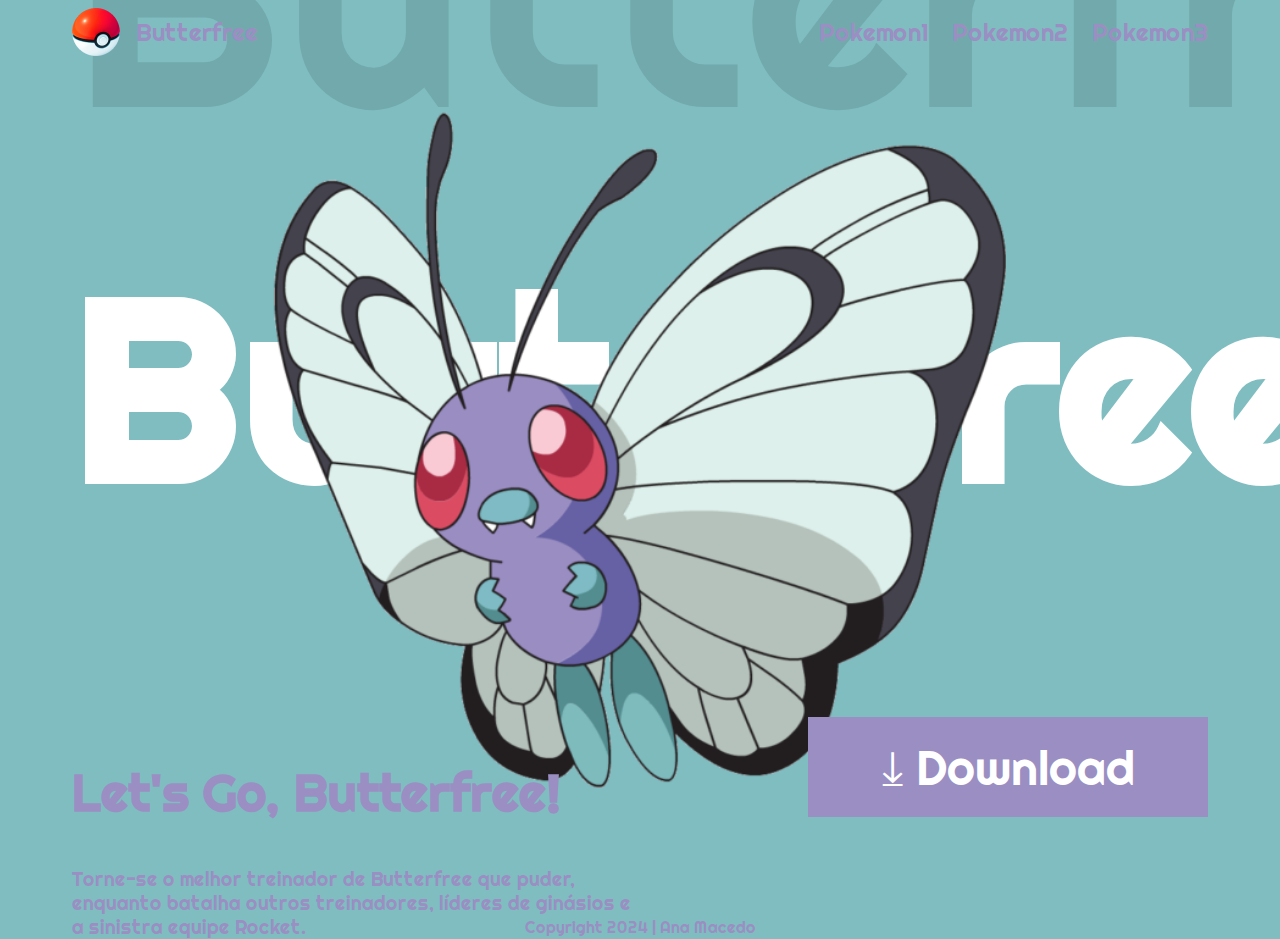
==== butterfree.html @ 5c9e25f2 "concluido" ====
<!DOCTYPE html>
<html lang="pt-br">
<head>
    <meta charset="UTF-8">
    <meta http-equiv="X-UA-Compatible" content="IE=edge">
    <meta name="viewport" content="width=device-width, initial-scale=1.0">
    <link rel="stylesheet" href="./Butterfree.css">
    <link rel="preconnect" href="https://fonts.googleapis.com">
<link rel="preconnect" href="https://fonts.gstatic.com" crossorigin>
<link href="https://fonts.googleapis.com/css2?family=Righteous&display=swap" rel="stylesheet">
    <title>Lets's Go, Betterfree!</title>
</head>
<body>
  <header>
    <a href="#">
        <img src="./img/poke-bola.png" alt="poke-bola">
        <span>Butterfree</span>
        <!-- spam é uma tag genérica para textos -->
    </a>
    <div>
        <a href="#">Pokemon1</a>
        <a href="#">Pokemon2</a>
        <a href="#">Pokemon3</a>
    </div>
  </header>
  <main>
    <div class="title">
        <h1>Butterfree</h1>
        <span>Butterfree</span>
    </div>
    <div class="container">
        <div>
            <h2>
                Let's Go, Butterfree!
            </h2>
            <p>
                Torne-se o melhor treinador de Butterfree que puder, enquanto batalha outros treinadores, líderes de ginásios e a sinistra equipe Rocket.
            </p>
        </div>
        <div class = "action" >
            <a href="#">
                &#10515; Download
            </a>
        </div>
    </div>
  </main>
  <footer>
    Copyright 2024 | Ana Macedo
  </footer>  
  <img src="./butterfree.png" alt="Butterfree" class="butterfree-image">
</body>
</html>
---- Butterfree.css ----
* resetando as config do navegador */
*{
    margin: 0;
    padding: 0;
    box-sizing: border-box;
}
a{
    text-decoration: none;
    /* para não ter sublinhado no link, e não mudar de cor ao clicar */
}
/* root cria variavel que vale para todo o arquivo, e sempre começa com -- */
:root{
    --primary-color: #7FBDC1;
    --second-color: #9B8EC2;
}
body{
    height: 100vh;
        /* vh é uma unidade de medida de %, que (vh, vw) fala para ocupar 100 da janela, já a porcentagem fala para 
        ocupar 100 do arquivo pai, tem q colocar para ele se esticar em tamanhos diferentes */
        background-color: var(--primary-color);
        display: flex;
        flex-direction: column;
        /* para o main ser flexivel o pai (body) precisa ser, flex é para acompanhar o tamanho das telas*/
        padding-inline: 64px;
        /* padding para dar margem de borda e inline para ser só aos lados */
        font-family: "Righteous", sans-serif;
}
header{
    height: 100px;
    display: flex;
    justify-content: space-between;
    z-index: 1;
    /* se espalhem entre */
}
header a{
    height: 100%;
    display: flex;
    align-items: center;
    /* align items só existe se o flex existir, alinha verticalmente e dentro da sua caixa */
    font-size: 24px;
    color: var(--second-color);
    gap: 16px;
    /* gap: espaço entre os itens enquanto ele for flex */

}
header div{
    display: flex;
    gap: 24px;
}
main{
    flex-grow: 1;
    display: flex;
    flex-direction: column;
    /* flex para indicar a organização das coisas em colunas */
    justify-content: center;
    /* flex-grow é a propriedade dele se esticar o max que puder (só filhos de flex podem */
}
.title{
    position: relative;

}
.title h1{
    font-size: 20vw;
    /* está falando ultilize 20% da minha largura, independente do tamanho da tela */
    text-align: center;
    color: white;
}
.title span{
    position: absolute;
    /* position absolute faz ele não depender mais do pai e ganha algumas propriedade, como o top*/
    font-size: 25vw;
    top: -40%;
    left: 0;
    opacity: 0.1;}

    .container{
        height: 200px;
        display: flex;
        z-index: 1;
        /* trazer o texto p frente, p ficar em cima do pikachu */
    }
    .container div{
         width: 50%;
        /* falando para cada uma das divs ficar com 50% */
        color: var(--second-color);
    }
    .container h2{
        font-size: 4vw;
    }
    .container p{
        font-size: 1.5vw;
        width: 40pw;
    
    }
    .action{
        display: flex;
        justify-content: end;
    }
    .action a{
        display: flex;
        justify-content: center;
        align-items: center;
        height: 100px;
        width: 400px;
        background-color: var(--second-color);
        color: white;
        font-size: 48px;
    
    }
    
    footer{
        height: 50px;
        text-align: center;
        color: var(--second-color);
        font-size: italic;
    }
    .butterfree-image{
        position: absolute;
        left: 50%;
        top: 50%;
        transform: translate(-50%, -50%);
        height: 75vh;
        /* sempre usar essas 3 linhas para alinhar ao meio quanso usar position absolute (que solta do pai) */
    }
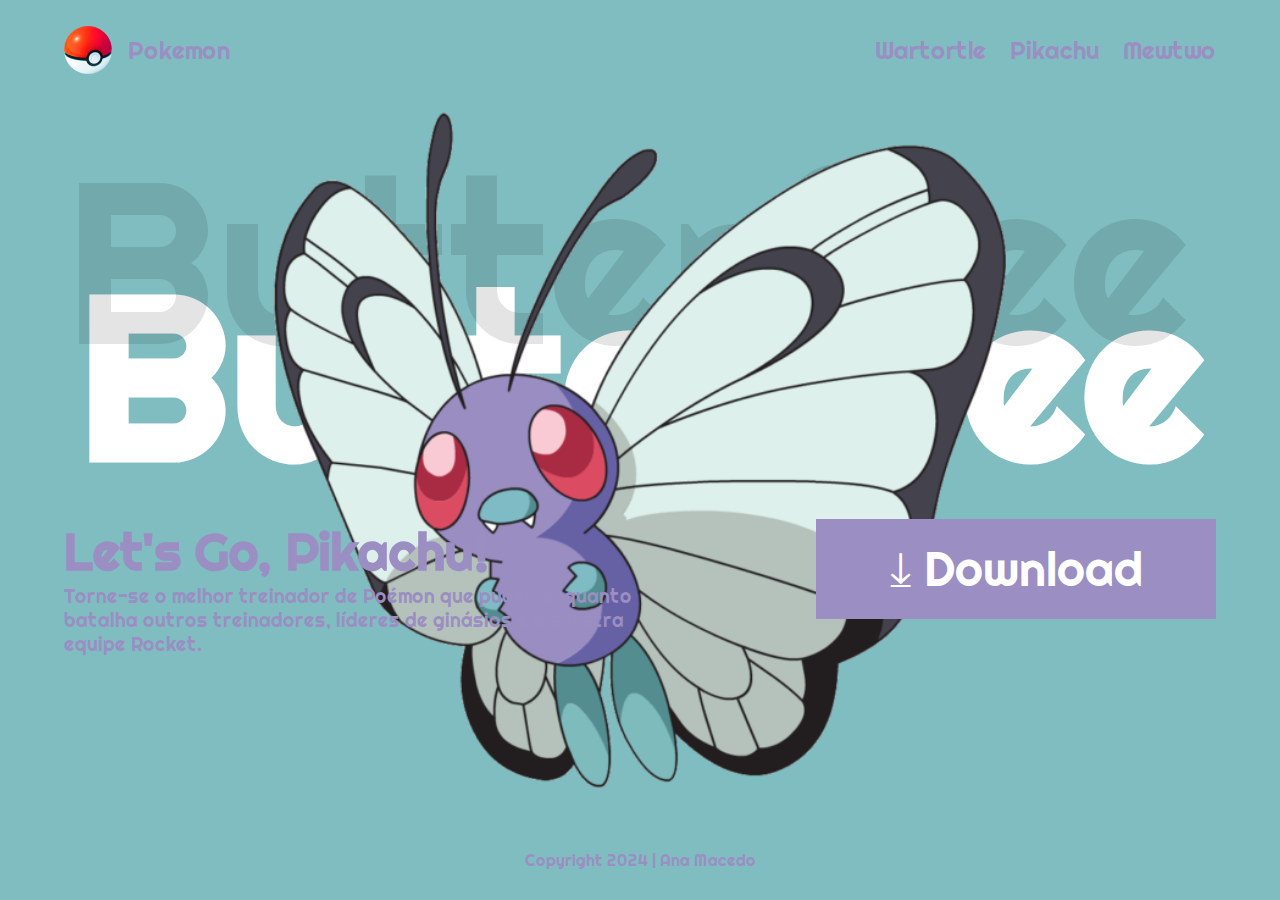
==== commit ab074e3c: "projeto atualizado" ====
--- a/butterfree.html
+++ b/butterfree.html
@@ -4,23 +4,23 @@
     <meta charset="UTF-8">
     <meta http-equiv="X-UA-Compatible" content="IE=edge">
     <meta name="viewport" content="width=device-width, initial-scale=1.0">
-    <link rel="stylesheet" href="./Butterfree.css">
+    <link rel="stylesheet" href="./butterfree2.css">
     <link rel="preconnect" href="https://fonts.googleapis.com">
 <link rel="preconnect" href="https://fonts.gstatic.com" crossorigin>
 <link href="https://fonts.googleapis.com/css2?family=Righteous&display=swap" rel="stylesheet">
-    <title>Lets's Go, Betterfree!</title>
+    <title>Lets's Go, Pikachu!</title>
 </head>
 <body>
   <header>
     <a href="#">
         <img src="./img/poke-bola.png" alt="poke-bola">
-        <span>Butterfree</span>
+        <span>Pokemon</span>
         <!-- spam é uma tag genérica para textos -->
     </a>
     <div>
-        <a href="#">Pokemon1</a>
-        <a href="#">Pokemon2</a>
-        <a href="#">Pokemon3</a>
+        <a href="./wartortle.html">Wartortle</a>
+        <a href="./index.html">Pikachu</a>
+        <a href="./mewtwo.html">Mewtwo</a>
     </div>
   </header>
   <main>
@@ -31,10 +31,10 @@
     <div class="container">
         <div>
             <h2>
-                Let's Go, Butterfree!
+                Let's Go, Pikachu!
             </h2>
             <p>
-                Torne-se o melhor treinador de Butterfree que puder, enquanto batalha outros treinadores, líderes de ginásios e a sinistra equipe Rocket.
+                Torne-se o melhor treinador de Poémon que puder, enquanto batalha outros treinadores, líderes de ginásios e a sinistra equipe Rocket.
             </p>
         </div>
         <div class = "action" >
@@ -47,6 +47,6 @@
   <footer>
     Copyright 2024 | Ana Macedo
   </footer>  
-  <img src="./butterfree.png" alt="Butterfree" class="butterfree-image">
+  <img src="./butterfree.png" alt="butterfree" class="butterfree-image">
 </body>
 </html>--- a/butterfree2.css
+++ b/butterfree2.css
@@ -0,0 +1,125 @@
+/* resetando as config do navegador */
+*{
+    margin: 0;
+    padding: 0;
+    box-sizing: border-box;
+}
+a{
+    text-decoration: none;
+    /* para não ter sublinhado no link, e não mudar de cor ao clicar */
+}
+/* root cria variavel que vale para todo o arquivo, e sempre começa com -- */
+:root{
+    --primary-color: #7FBDC1;
+    --second-color: #9B8EC2;    ;
+}
+body{
+    height: 100vh;
+        /* vh é uma unidade de medida de %, que (vh, vw) fala para ocupar 100 da janela, já a porcentagem fala para 
+        ocupar 100 do arquivo pai, tem q colocar para ele se esticar em tamanhos diferentes */
+        background-color: var(--primary-color);
+        display: flex;
+        flex-direction: column;
+        /* para o main ser flexivel o pai (body) precisa ser, flex é para acompanhar o tamanho das telas*/
+        padding-inline: 64px;
+        /* padding para dar margem de borda e inline para ser só aos lados */
+        font-family: "Righteous", sans-serif;
+}
+header{
+    height: 100px;
+    display: flex;
+    justify-content: space-between;
+    z-index: 1;
+    /* se espalhem entre */
+}
+header a{
+    height: 100%;
+    display: flex;
+    align-items: center;
+    /* align items só existe se o flex existir, alinha verticalmente e dentro da sua caixa */
+    font-size: 24px;
+    color: var(--second-color);
+    gap: 16px;
+    /* gap: espaço entre os itens enquanto ele for flex */
+
+}
+header div{
+    display: flex;
+    gap: 24px;
+}
+main{
+    flex-grow: 1;
+    display: flex;
+    flex-direction: column;
+    /* flex para indicar a organização das coisas em colunas */
+    justify-content: center;
+    /* flex-grow é a propriedade dele se esticar o max que puder (só filhos de flex podem */
+}
+.title{
+    position: relative;
+
+}
+.title h1{
+    font-size: 18vw;
+    /* está falando ultilize 20% da minha largura, independente do tamanho da tela */
+    text-align: center;
+    color: white;
+}
+.title span{
+    position: absolute;
+    /* position absolute faz ele não depender mais do pai e ganha algumas propriedade, como o top*/
+    font-size: 18vw;
+    top: -40%;
+    left: 0;
+    opacity: 0.1;
+
+}
+.container{
+    height: 200px;
+    display: flex;
+    z-index: 1;
+    /* trazer o texto p frente, p ficar em cima do pikachu */
+}
+.container div{
+     width: 50%;
+    /* falando para cada uma das divs ficar com 50% */
+    color: var(--second-color);
+}
+.container h2{
+    font-size: 4vw;
+}
+.container p{
+    font-size: 1.5vw;
+    width: 40pw;
+
+}
+.action{
+    display: flex;
+    justify-content: end;
+}
+.action a{
+    display: flex;
+    justify-content: center;
+    align-items: center;
+    height: 100px;
+    width: 400px;
+    background-color: var(--second-color);
+    color: white;
+    font-size: 48px;
+
+}
+
+footer{
+    height: 50px;
+    text-align: center;
+    color: var(--second-color);
+    font-size: italic;
+}
+.butterfree-image{
+    position: absolute;
+    left: 50%;
+    top: 50%;
+    transform: translate(-50%, -50%);
+    height: 75vh;
+    /* sempre usar essas 3 linhas para alinhar ao meio quanso usar position absolute (que solta do pai) */
+}